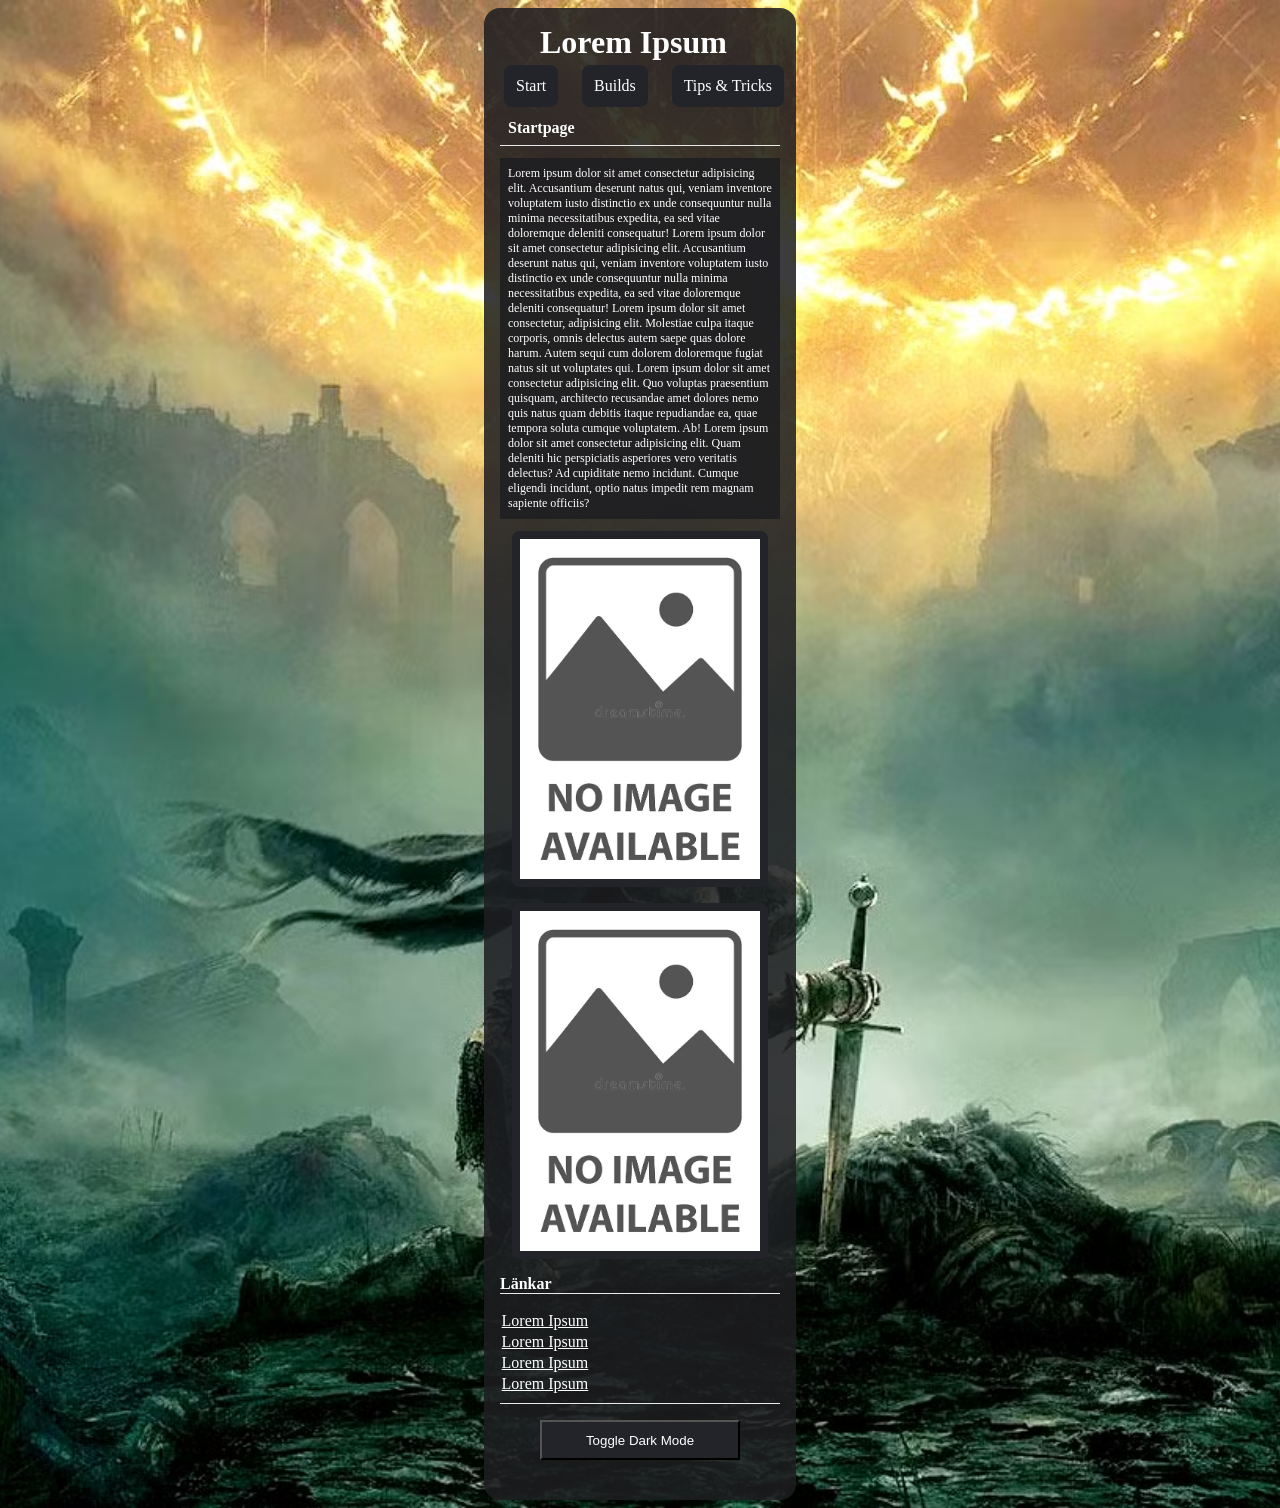
==== index.html @ 9a862c7d "Gjort klart css, för det mesta, och börjat på js" ====
<!DOCTYPE html>
<html lang="en">
<head>
    <meta charset="UTF-8">
    <meta name="viewport" content="width=device-width, initial-scale=1.0">
    <title>Document</title>
    <link rel="stylesheet" href="style.css">
    <script src="script.js"></script>
</head>
<body>
<div class="kontainer">
    <header>
        <h1>Lorem Ipsum</h1>
        <nav>
            <a href="#">Start</a>
            <a href="index-delsida.html"> Builds</a>
            <a href="#">Tips & Tricks</a>
        </nav>
        <h2>Startpage</h2>
    </header>
    <main>  
        <p>
            Lorem ipsum dolor sit amet consectetur adipisicing elit. Accusantium deserunt natus qui, veniam inventore voluptatem iusto distinctio ex unde consequuntur nulla minima necessitatibus expedita, ea sed vitae doloremque deleniti consequatur! Lorem ipsum dolor sit amet consectetur adipisicing elit. Accusantium deserunt natus qui, veniam inventore voluptatem iusto distinctio ex unde consequuntur nulla minima necessitatibus expedita, ea sed vitae doloremque deleniti consequatur! Lorem ipsum dolor sit amet consectetur, adipisicing elit. Molestiae culpa itaque corporis, omnis delectus autem saepe quas dolore harum. Autem sequi cum dolorem doloremque fugiat natus sit ut voluptates qui. Lorem ipsum dolor sit amet consectetur adipisicing elit. Quo voluptas praesentium quisquam, architecto recusandae amet dolores nemo quis natus quam debitis itaque repudiandae ea, quae tempora soluta cumque voluptatem. Ab! Lorem ipsum dolor sit amet consectetur adipisicing elit. Quam deleniti hic perspiciatis asperiores vero veritatis delectus? Ad cupiditate nemo incidunt. Cumque eligendi incidunt, optio natus impedit rem magnam sapiente officiis?
        </p>
        <div class="bilder">
            <img src="./bilder/no-image-available-icon-177641087.webp" alt="">
            <img src="./bilder/no-image-available-icon-177641087.webp" alt="">
        </div>
    </main>
    <footer>
        <h3>Länkar</h3>
        <div class="lankar">
            <a href="#">Lorem Ipsum</a>
            <a href="#">Lorem Ipsum</a>
            <a href="#">Lorem Ipsum</a>
            <a href="#">Lorem Ipsum</a>
        </div>
        <button onclick="toggleDarkMode()">Toggle Dark Mode</button>
    </footer>
</div>
</body>
</html>
---- style.css ----
:root{
    --main: rgb(35, 36, 42);
    --secondary: #1e1e21dc;
    --detail: #e9e9e9;
    --text: #fff;
 
}

/* sidans utseende */
html{
    font-size: 50%;
}
body{
    color: var(--text);
    background-image: url(./bilder/elden-ring-cover.avif);
    height: 100%;
    background-position: top;
    background-size: cover;
}
.kontainer{
    width: 35rem;
    margin: auto;
    background-color: var(--secondary);
    padding: 2rem;
    border-radius: 2rem;
}

/* header */
header{
    border-bottom: 0.2rem solid var(--detail);

}
header h1{
    margin: auto;
    width: 25rem;
    font-size: 4rem;
}
header nav{
    margin: auto;
    width: 35rem;
    display: flex;
    justify-content: space-between;
    padding: 0.5rem 0.5rem 0.5rem 0.5rem;
}

header nav a{
    background-color: var(--main);
    text-decoration: none;
    color: var(--text);
    padding: 1.5rem;
    font-size: 2rem;
    border-radius: 1rem;
}

header h2{
    width: 35rem;
    margin: auto;
    padding: 1rem;
    font-size: 2rem;
}

/* main */
main{
}
main p{
    background-color: var(--secondary);
    font-size: 1.5rem;
    padding: 1rem;
}
main img {
    width: 30rem;
    margin: auto;
    display: block;
    padding: 1rem;
    background-color: var(--main);
    border-radius: 1rem;
    margin-bottom: 2rem;
} 
/* footer */
footer{

}
footer h3{
    border-bottom: 0.2rem solid var(--detail);
    font-size: 2rem;
}
footer .lankar{
    padding-bottom: 1rem;
    border-bottom: 0.2rem solid var(--detail);
}
footer .lankar a{
    display: block;
    width: 100%;
    padding: 0.2rem;
    font-size: 2rem;
    color: var(--text);
}

footer button{
    margin: auto;
    margin-top: 2rem;
    display: flex;
    width: 25rem;
    height: 5rem;
    align-items: center;
    justify-content: center;
    color: var(--text);
    background-color: var(--main);
    margin-bottom: 3rem;
}
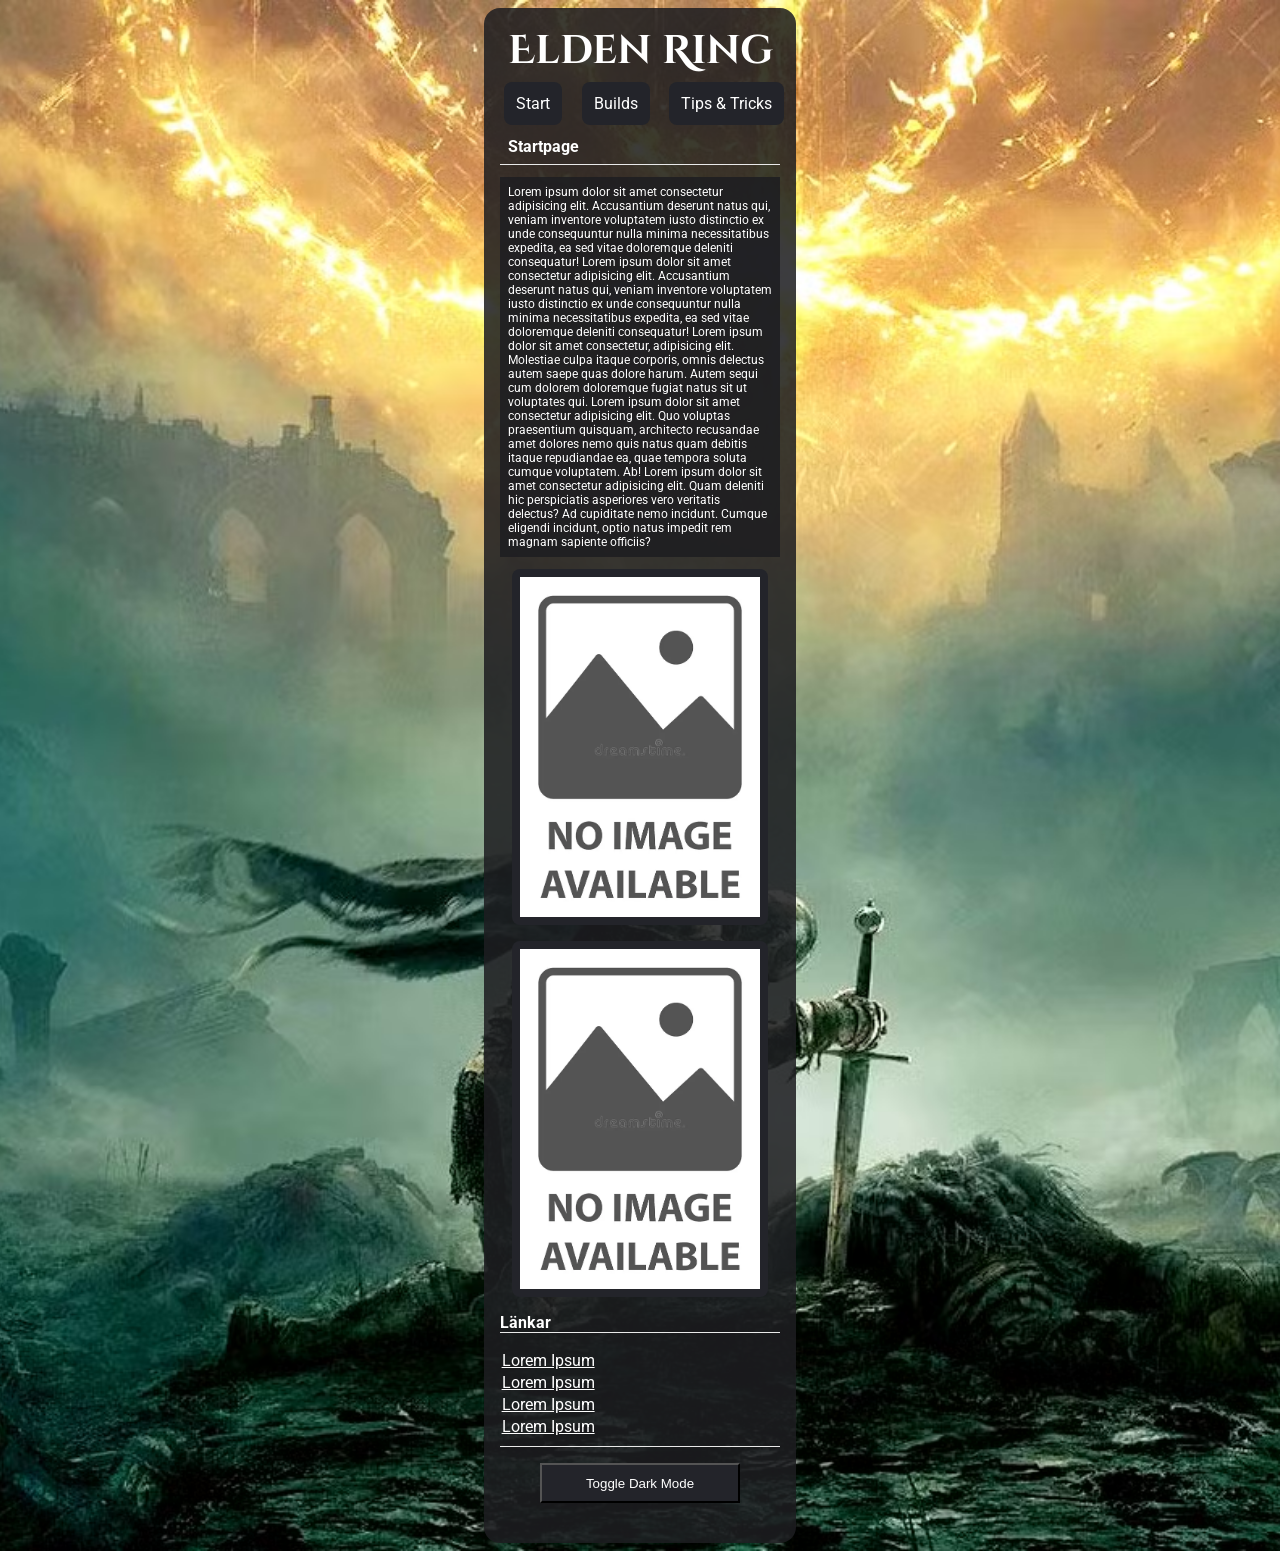
==== commit e922aaa5: "importerat och applicerat 2 nya fonter" ====
--- a/index.html
+++ b/index.html
@@ -10,7 +10,7 @@
 <body>
 <div class="kontainer">
     <header>
-        <h1>Lorem Ipsum</h1>
+        <h1>Elden Ring</h1>
         <nav>
             <a href="#">Start</a>
             <a href="index-delsida.html"> Builds</a>
--- a/style.css
+++ b/style.css
@@ -1,23 +1,29 @@
-:root{
-    --main: rgb(35, 36, 42);
-    --secondary: #1e1e21dc;
-    --detail: #e9e9e9;
+@import url('https://fonts.googleapis.com/css2?family=Cinzel+Decorative:wght@700&family=Roboto:ital,wght@0,100..900;1,100..900&display=swap');
+
+/* färger kontrolleras av script.js */
+:root {
+    --main: #fff;
+    --secondary: #fff;
+    --detail: #fff;
     --text: #fff;
- 
 }
 
 /* sidans utseende */
-html{
+html {
     font-size: 50%;
 }
-body{
+
+body {
     color: var(--text);
     background-image: url(./bilder/elden-ring-cover.avif);
     height: 100%;
     background-position: top;
     background-size: cover;
+
+    font-family: "Roboto", sans-serif;
 }
-.kontainer{
+
+.kontainer {
     width: 35rem;
     margin: auto;
     background-color: var(--secondary);
@@ -26,16 +32,21 @@
 }
 
 /* header */
-header{
+header {
     border-bottom: 0.2rem solid var(--detail);
 
 }
-header h1{
+
+header h1 {
     margin: auto;
-    width: 25rem;
-    font-size: 4rem;
+    width: 35rem;
+    font-size: 5rem;
+    text-align: center;
+
+    font-family: "Cinzel Decorative", serif;
 }
-header nav{
+
+header nav {
     margin: auto;
     width: 35rem;
     display: flex;
@@ -43,7 +54,7 @@
     padding: 0.5rem 0.5rem 0.5rem 0.5rem;
 }
 
-header nav a{
+header nav a {
     background-color: var(--main);
     text-decoration: none;
     color: var(--text);
@@ -52,7 +63,7 @@
     border-radius: 1rem;
 }
 
-header h2{
+header h2 {
     width: 35rem;
     margin: auto;
     padding: 1rem;
@@ -60,13 +71,14 @@
 }
 
 /* main */
-main{
-}
-main p{
+main {}
+
+main p {
     background-color: var(--secondary);
     font-size: 1.5rem;
     padding: 1rem;
 }
+
 main img {
     width: 30rem;
     margin: auto;
@@ -75,20 +87,22 @@
     background-color: var(--main);
     border-radius: 1rem;
     margin-bottom: 2rem;
-} 
+}
+
 /* footer */
-footer{
+footer {}
 
-}
-footer h3{
+footer h3 {
     border-bottom: 0.2rem solid var(--detail);
     font-size: 2rem;
 }
-footer .lankar{
+
+footer .lankar {
     padding-bottom: 1rem;
     border-bottom: 0.2rem solid var(--detail);
 }
-footer .lankar a{
+
+footer .lankar a {
     display: block;
     width: 100%;
     padding: 0.2rem;
@@ -96,7 +110,7 @@
     color: var(--text);
 }
 
-footer button{
+footer button {
     margin: auto;
     margin-top: 2rem;
     display: flex;
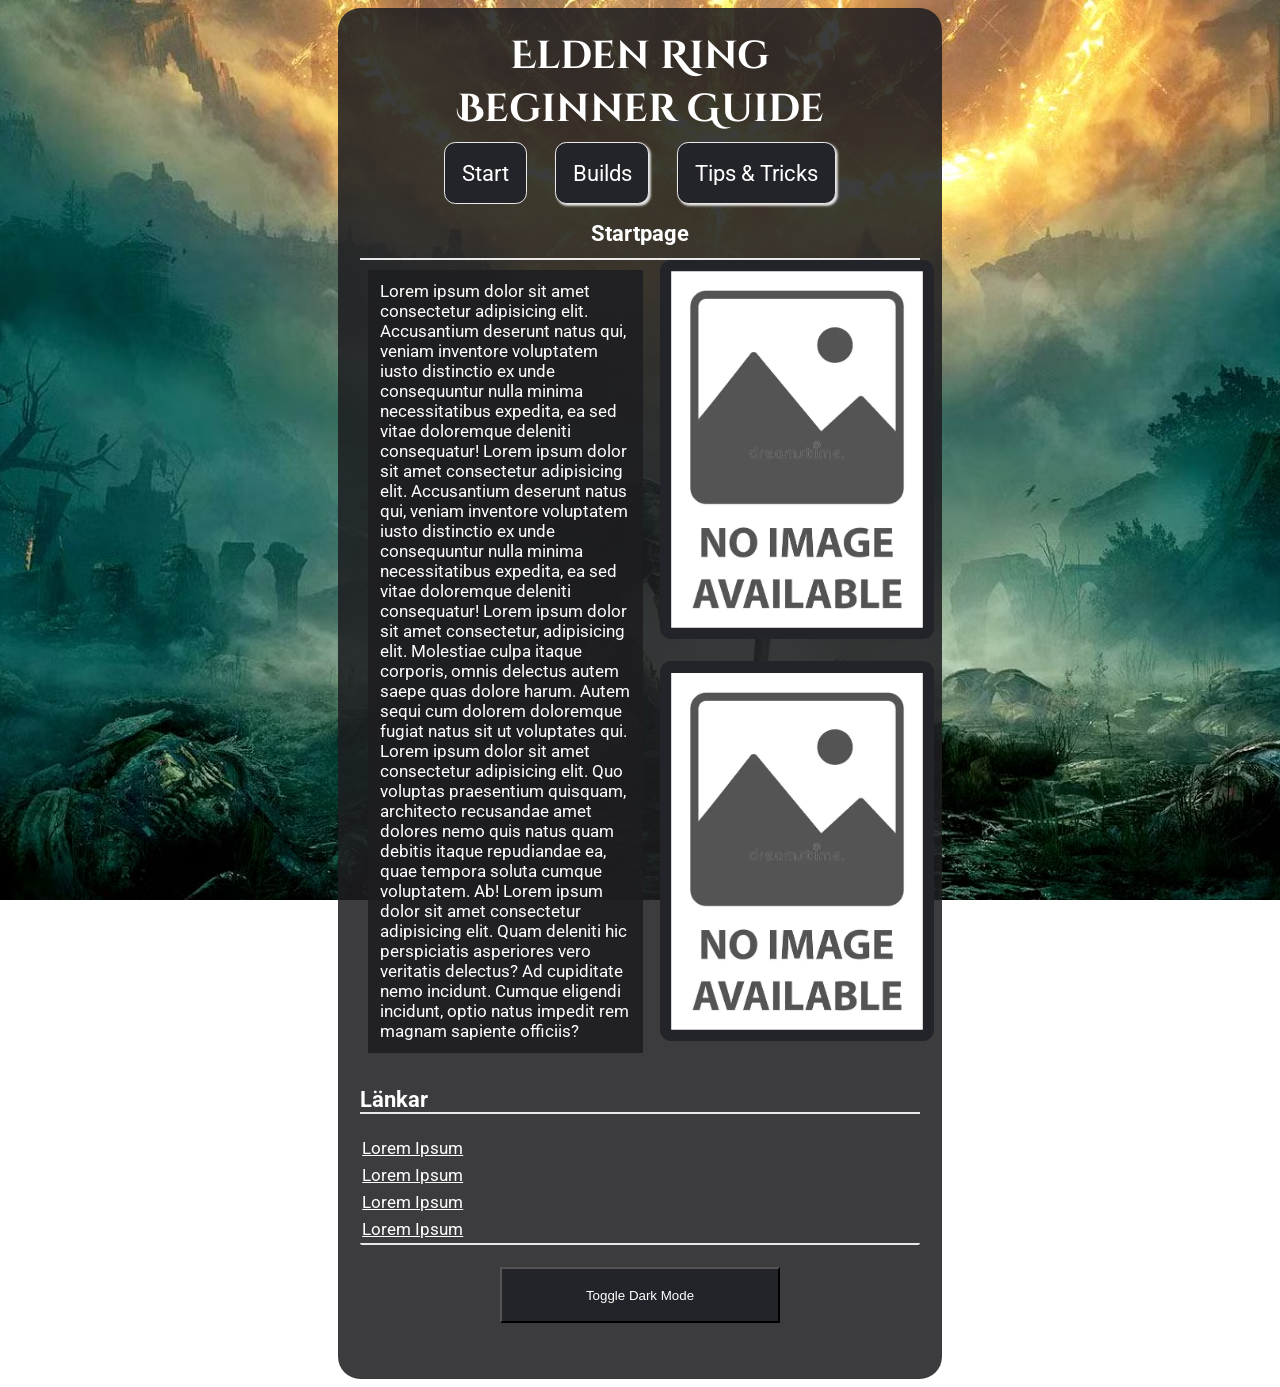
==== commit 06ab5e2f: "finslipat mina css-regler och jobbat på @media" ====
--- a/index.html
+++ b/index.html
@@ -5,21 +5,22 @@
     <meta name="viewport" content="width=device-width, initial-scale=1.0">
     <title>Document</title>
     <link rel="stylesheet" href="style.css">
+    <link rel="stylesheet" href="style2.css">
     <script src="script.js"></script>
 </head>
 <body>
 <div class="kontainer">
     <header>
-        <h1>Elden Ring</h1>
+        <h1>Elden Ring <br> Beginner Guide</h1>
         <nav>
-            <a href="#">Start</a>
-            <a href="index-delsida.html"> Builds</a>
-            <a href="#">Tips & Tricks</a>
+            <a class="aktiv" href="#">Start</a>
+            <a href="index-builds.html"> Builds</a>
+            <a href="index-tips&tricks.html">Tips & Tricks</a>
         </nav>
         <h2>Startpage</h2>
     </header>
     <main>  
-        <p>
+        <p class="text">
             Lorem ipsum dolor sit amet consectetur adipisicing elit. Accusantium deserunt natus qui, veniam inventore voluptatem iusto distinctio ex unde consequuntur nulla minima necessitatibus expedita, ea sed vitae doloremque deleniti consequatur! Lorem ipsum dolor sit amet consectetur adipisicing elit. Accusantium deserunt natus qui, veniam inventore voluptatem iusto distinctio ex unde consequuntur nulla minima necessitatibus expedita, ea sed vitae doloremque deleniti consequatur! Lorem ipsum dolor sit amet consectetur, adipisicing elit. Molestiae culpa itaque corporis, omnis delectus autem saepe quas dolore harum. Autem sequi cum dolorem doloremque fugiat natus sit ut voluptates qui. Lorem ipsum dolor sit amet consectetur adipisicing elit. Quo voluptas praesentium quisquam, architecto recusandae amet dolores nemo quis natus quam debitis itaque repudiandae ea, quae tempora soluta cumque voluptatem. Ab! Lorem ipsum dolor sit amet consectetur adipisicing elit. Quam deleniti hic perspiciatis asperiores vero veritatis delectus? Ad cupiditate nemo incidunt. Cumque eligendi incidunt, optio natus impedit rem magnam sapiente officiis?
         </p>
         <div class="bilder">
--- a/style.css
+++ b/style.css
@@ -1,6 +1,6 @@
 @import url('https://fonts.googleapis.com/css2?family=Cinzel+Decorative:wght@700&family=Roboto:ital,wght@0,100..900;1,100..900&display=swap');
 
-/* färger kontrolleras av script.js */
+/* färger hanteras av script.js */
 :root {
     --main: #fff;
     --secondary: #fff;
@@ -15,12 +15,12 @@
 
 body {
     color: var(--text);
-    background-image: url(./bilder/elden-ring-cover.avif);
     height: 100%;
     background-position: top;
     background-size: cover;
-
+    background-attachment: fixed;
     font-family: "Roboto", sans-serif;
+    background-image: url(./bilder/elden-ring-cover.avif);
 }
 
 .kontainer {
@@ -34,15 +34,13 @@
 /* header */
 header {
     border-bottom: 0.2rem solid var(--detail);
-
 }
 
 header h1 {
     margin: auto;
     width: 35rem;
-    font-size: 5rem;
+    font-size: 3.5rem;
     text-align: center;
-
     font-family: "Cinzel Decorative", serif;
 }
 
@@ -61,13 +59,24 @@
     padding: 1.5rem;
     font-size: 2rem;
     border-radius: 1rem;
+    box-shadow: 0.15rem 0.15rem 0.2rem var(--detail);
+    border: 0.1rem solid var(--detail);
 }
+
+header nav .aktiv{
+    box-shadow: 0rem 0rem 0rem #fff;
+}
+header nav a:hover{
+    box-shadow: 0rem 0rem 0rem #fff;
+}
+
 
 header h2 {
     width: 35rem;
     margin: auto;
     padding: 1rem;
     font-size: 2rem;
+    text-align: center;
 }
 
 /* main */
@@ -80,7 +89,7 @@
 }
 
 main img {
-    width: 30rem;
+    width: 95%;
     margin: auto;
     display: block;
     padding: 1rem;
@@ -88,6 +97,19 @@
     border-radius: 1rem;
     margin-bottom: 2rem;
 }
+
+main .boxes .box{
+    border-top: 0.2rem solid var(--detail);
+}
+
+main .boxes .box h3{
+    font-size: 2rem;
+}
+
+main .boxes .box p{
+    
+}
+
 
 /* footer */
 footer {}
@@ -98,16 +120,17 @@
 }
 
 footer .lankar {
-    padding-bottom: 1rem;
     border-bottom: 0.2rem solid var(--detail);
+    border-radius: 0.2rem;
 }
 
 footer .lankar a {
     display: block;
     width: 100%;
     padding: 0.2rem;
-    font-size: 2rem;
+    font-size: 1.5rem;
     color: var(--text);
+    margin-bottom: 0.2rem;
 }
 
 footer button {
@@ -121,4 +144,25 @@
     color: var(--text);
     background-color: var(--main);
     margin-bottom: 3rem;
-}+}
+
+/* Media */
+@media (min-width: 767px){
+    html{
+        font-size: 60%;
+    }
+    .kontainer {
+        width: 50rem;
+    }
+}
+
+@media (min-width: 1024px){
+    html{
+        font-size: 70%;
+    }
+}
+@media (min-width: 1440px){
+    html{
+        font-size: 100%;
+    }
+}
--- a/style2.css
+++ b/style2.css
@@ -0,0 +1,32 @@
+@media (min-width: 767px){
+    main{
+        
+    }
+    main p {
+
+    }
+    main .bilder {
+        display: flex;
+    }
+    main .bilder img{
+        width: 45%;
+    }
+}
+@media (min-width: 1024px){
+    main{
+        grid-template-columns: 1fr 1fr;
+        display: flex;
+    }
+    main p {
+        width: 45%;
+        margin: auto;
+    }
+    main .bilder {
+        width: 45%;
+        margin: auto;
+        display: block;
+    }
+        main .bilder img{
+        width: 100%;
+    }
+}
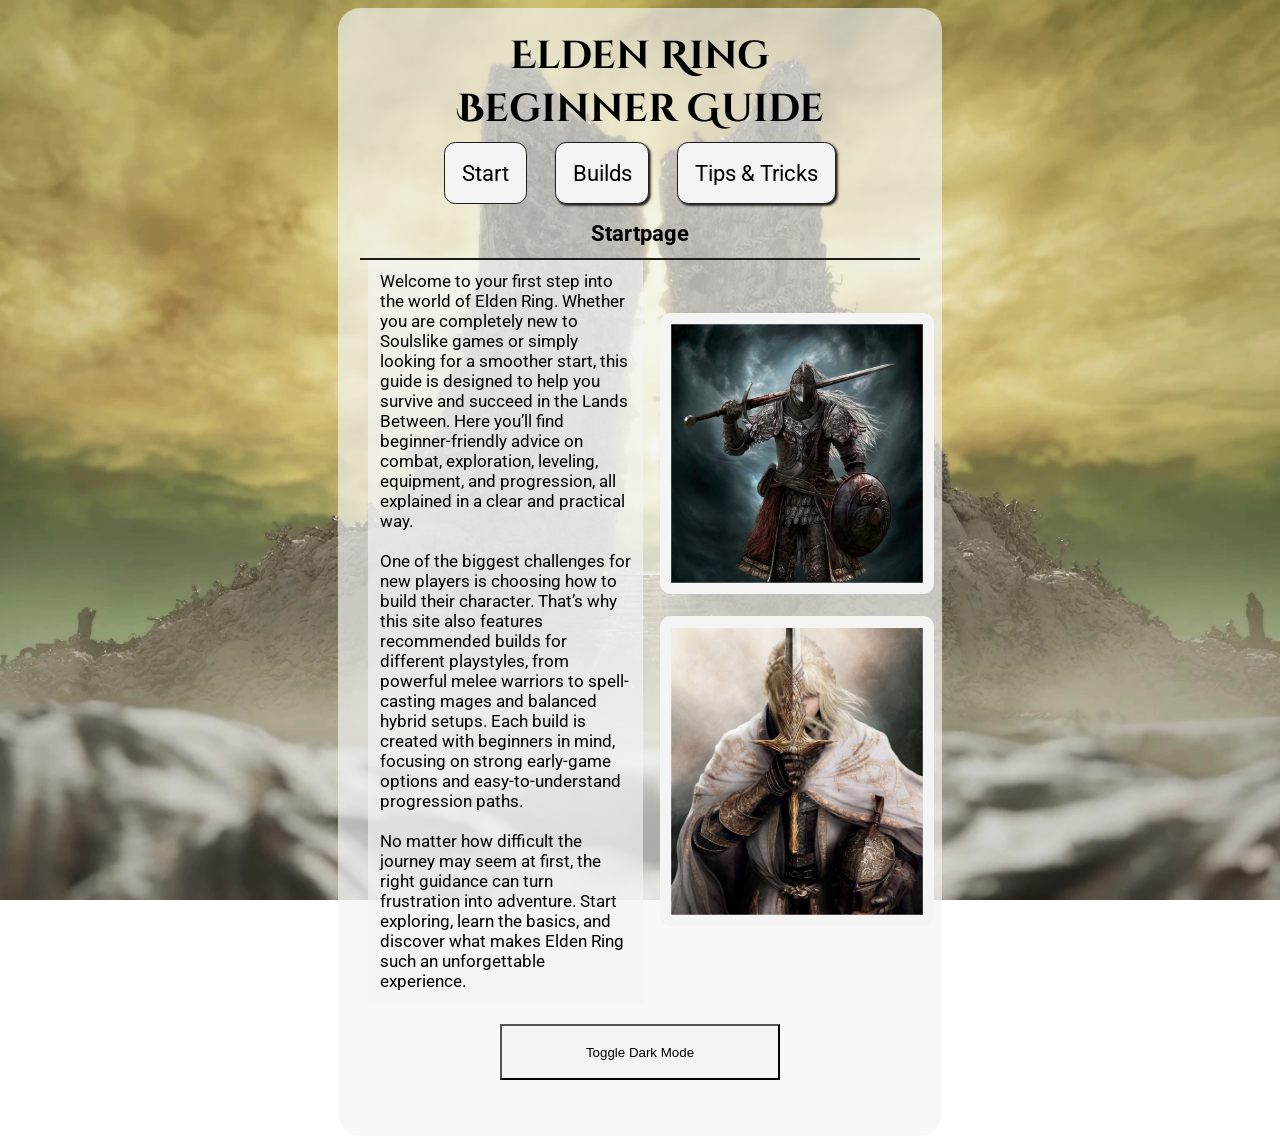
==== commit f12ffb47: "har lagt till bilder och text. Har dessutom gjort så att dark/light mode bevaras nät man byter sida/" ====
--- a/index.html
+++ b/index.html
@@ -1,43 +1,50 @@
 <!DOCTYPE html>
 <html lang="en">
+
 <head>
     <meta charset="UTF-8">
     <meta name="viewport" content="width=device-width, initial-scale=1.0">
     <title>Document</title>
     <link rel="stylesheet" href="style.css">
     <link rel="stylesheet" href="style2.css">
-    <script src="script.js"></script>
 </head>
+
 <body>
-<div class="kontainer">
-    <header>
-        <h1>Elden Ring <br> Beginner Guide</h1>
-        <nav>
-            <a class="aktiv" href="#">Start</a>
-            <a href="index-builds.html"> Builds</a>
-            <a href="index-tips&tricks.html">Tips & Tricks</a>
-        </nav>
-        <h2>Startpage</h2>
-    </header>
-    <main>  
-        <p class="text">
-            Lorem ipsum dolor sit amet consectetur adipisicing elit. Accusantium deserunt natus qui, veniam inventore voluptatem iusto distinctio ex unde consequuntur nulla minima necessitatibus expedita, ea sed vitae doloremque deleniti consequatur! Lorem ipsum dolor sit amet consectetur adipisicing elit. Accusantium deserunt natus qui, veniam inventore voluptatem iusto distinctio ex unde consequuntur nulla minima necessitatibus expedita, ea sed vitae doloremque deleniti consequatur! Lorem ipsum dolor sit amet consectetur, adipisicing elit. Molestiae culpa itaque corporis, omnis delectus autem saepe quas dolore harum. Autem sequi cum dolorem doloremque fugiat natus sit ut voluptates qui. Lorem ipsum dolor sit amet consectetur adipisicing elit. Quo voluptas praesentium quisquam, architecto recusandae amet dolores nemo quis natus quam debitis itaque repudiandae ea, quae tempora soluta cumque voluptatem. Ab! Lorem ipsum dolor sit amet consectetur adipisicing elit. Quam deleniti hic perspiciatis asperiores vero veritatis delectus? Ad cupiditate nemo incidunt. Cumque eligendi incidunt, optio natus impedit rem magnam sapiente officiis?
-        </p>
-        <div class="bilder">
-            <img src="./bilder/no-image-available-icon-177641087.webp" alt="">
-            <img src="./bilder/no-image-available-icon-177641087.webp" alt="">
-        </div>
-    </main>
-    <footer>
-        <h3>Länkar</h3>
-        <div class="lankar">
-            <a href="#">Lorem Ipsum</a>
-            <a href="#">Lorem Ipsum</a>
-            <a href="#">Lorem Ipsum</a>
-            <a href="#">Lorem Ipsum</a>
-        </div>
-        <button onclick="toggleDarkMode()">Toggle Dark Mode</button>
-    </footer>
-</div>
+    <div class="kontainer">
+        <header>
+            <h1>Elden Ring <br> Beginner Guide</h1>
+            <nav>
+                <a class="aktiv" href="#">Start</a>
+                <a href="index-builds.html"> Builds</a>
+                <a href="index-tips&tricks.html">Tips & Tricks</a>
+            </nav>
+            <h2>Startpage</h2>
+        </header>
+        <main>
+            <p class="text">
+                Welcome to your first step into the world of Elden Ring. Whether you are completely new to Soulslike
+                games or simply looking for a smoother start, this guide is designed to help you survive and succeed in
+                the Lands Between. Here you’ll find beginner-friendly advice on combat, exploration, leveling,
+                equipment, and progression, all explained in a clear and practical way.
+                <br> <br>
+                One of the biggest challenges for new players is choosing how to build their character. That’s why this
+                site also features recommended builds for different playstyles, from powerful melee warriors to
+                spell-casting mages and balanced hybrid setups. Each build is created with beginners in mind, focusing
+                on strong early-game options and easy-to-understand progression paths.
+                <br> <br>
+                No matter how difficult the journey may seem at first, the right guidance can turn frustration into
+                adventure. Start exploring, learn the basics, and discover what makes Elden Ring such an unforgettable
+                experience.
+            <div class="bilder">
+                <img src="./bilder/Raging Wolf Armor Promo Art - Elden Ring Art Gallery.jpg" alt="Elden Ring Raging Wolf">
+                <img src="./bilder/elden_ring_leda2.jpg" alt="Elden Ring Leda">
+            </div>
+        </main>
+        <footer>
+            <button onclick="toggleDarkMode()">Toggle Dark Mode</button>
+        </footer>
+    </div>
 </body>
+<script src="script.js"></script>
+
 </html>
--- a/style.css
+++ b/style.css
@@ -14,13 +14,13 @@
 }
 
 body {
+    /* bakgrund hanteras av script.js */
     color: var(--text);
     height: 100%;
     background-position: top;
     background-size: cover;
     background-attachment: fixed;
     font-family: "Roboto", sans-serif;
-    background-image: url(./bilder/elden-ring-cover.avif);
 }
 
 .kontainer {
@@ -63,10 +63,11 @@
     border: 0.1rem solid var(--detail);
 }
 
-header nav .aktiv{
+header nav .aktiv {
     box-shadow: 0rem 0rem 0rem #fff;
 }
-header nav a:hover{
+
+header nav a:hover {
     box-shadow: 0rem 0rem 0rem #fff;
 }
 
@@ -98,16 +99,21 @@
     margin-bottom: 2rem;
 }
 
-main .boxes .box{
+main .boxes .box {
     border-top: 0.2rem solid var(--detail);
 }
 
-main .boxes .box h3{
+main .boxes .box h3 {
     font-size: 2rem;
+    padding: 0.1rem;
 }
 
-main .boxes .box p{
-    
+main .boxes .box p {
+    font-size: 1.2rem;
+}
+
+main .boxes .box br {
+
 }
 
 
@@ -147,22 +153,24 @@
 }
 
 /* Media */
-@media (min-width: 767px){
-    html{
+@media (min-width: 767px) {
+    html {
         font-size: 60%;
     }
+
     .kontainer {
         width: 50rem;
     }
 }
 
-@media (min-width: 1024px){
-    html{
+@media (min-width: 1024px) {
+    html {
         font-size: 70%;
     }
 }
-@media (min-width: 1440px){
-    html{
+
+@media (min-width: 1440px) {
+    html {
         font-size: 100%;
     }
-}
+}
--- a/style2.css
+++ b/style2.css
@@ -14,7 +14,6 @@
 }
 @media (min-width: 1024px){
     main{
-        grid-template-columns: 1fr 1fr;
         display: flex;
     }
     main p {
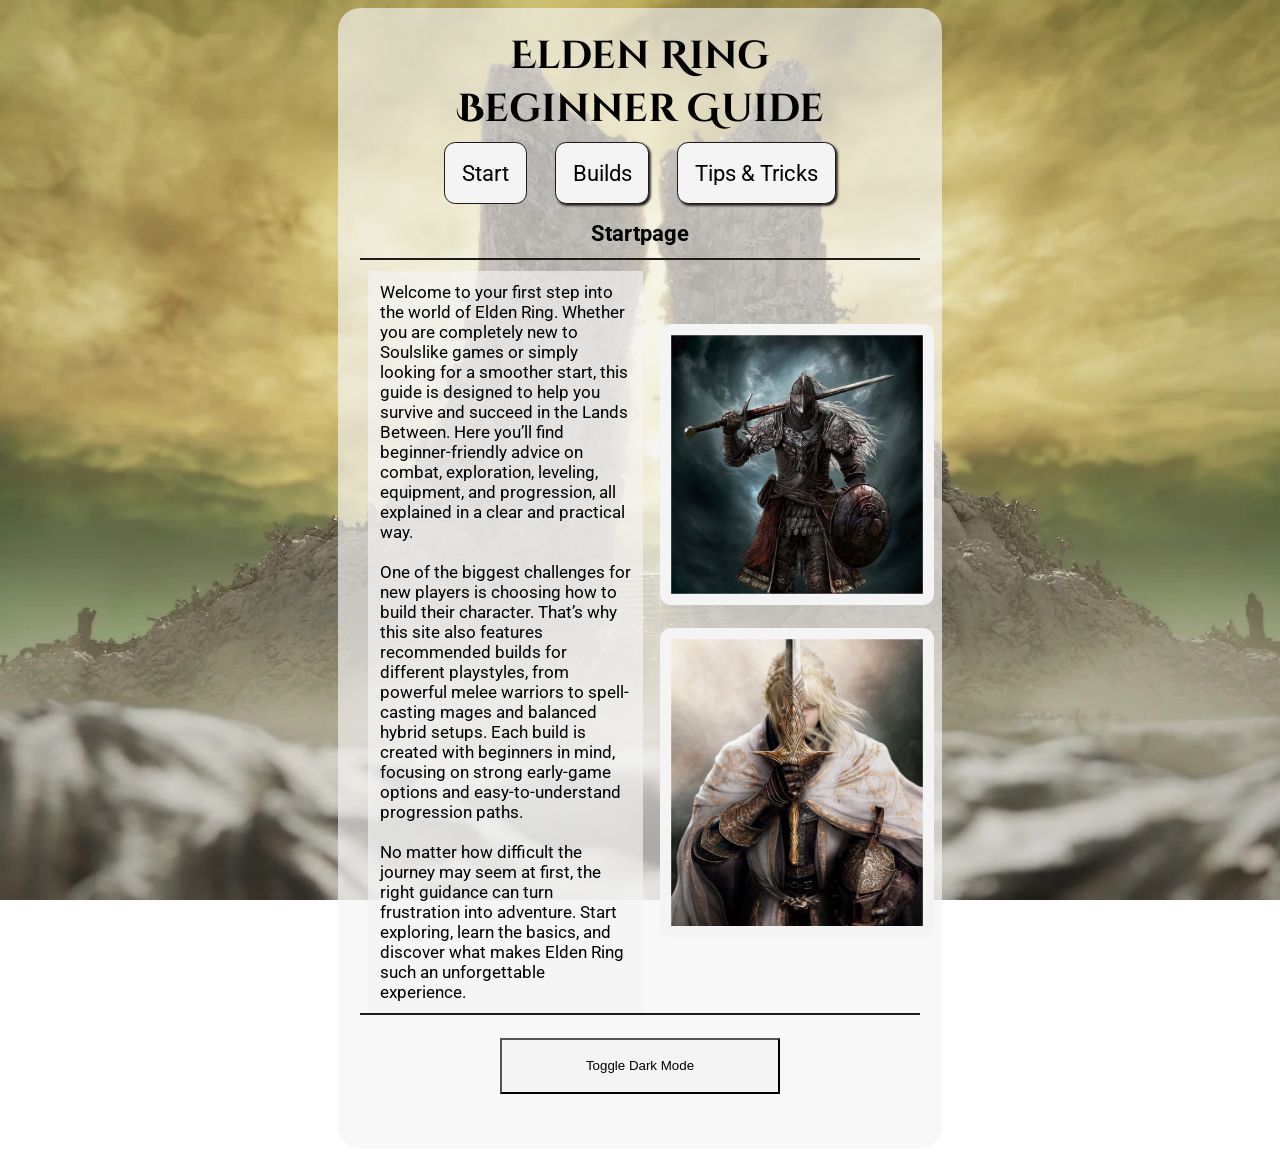
==== commit f307c3a0: "sista commit" ====
--- a/index.html
+++ b/index.html
@@ -4,7 +4,7 @@
 <head>
     <meta charset="UTF-8">
     <meta name="viewport" content="width=device-width, initial-scale=1.0">
-    <title>Document</title>
+    <title>Elden Ring Beginners Guide</title>
     <link rel="stylesheet" href="style.css">
     <link rel="stylesheet" href="style2.css">
 </head>
@@ -36,8 +36,8 @@
                 adventure. Start exploring, learn the basics, and discover what makes Elden Ring such an unforgettable
                 experience.
             <div class="bilder">
-                <img src="./bilder/Raging Wolf Armor Promo Art - Elden Ring Art Gallery.jpg" alt="Elden Ring Raging Wolf">
-                <img src="./bilder/elden_ring_leda2.jpg" alt="Elden Ring Leda">
+                <img src="./bilder/Raging Wolf Armor Promo Art - Elden Ring Art Gallery.webp" alt="Elden Ring Raging Wolf">
+                <img src="./bilder/elden_ring_leda2.webp" alt="Elden Ring Leda">
             </div>
         </main>
         <footer>
--- a/style.css
+++ b/style.css
@@ -34,6 +34,7 @@
 /* header */
 header {
     border-bottom: 0.2rem solid var(--detail);
+    margin-bottom: 1rem;
 }
 
 header h1 {
@@ -81,7 +82,9 @@
 }
 
 /* main */
-main {}
+main {
+    border-bottom: 0.2rem solid var(--detail);
+}
 
 main p {
     background-color: var(--secondary);
@@ -112,9 +115,7 @@
     font-size: 1.2rem;
 }
 
-main .boxes .box br {
-
-}
+main .boxes .box br {}
 
 
 /* footer */
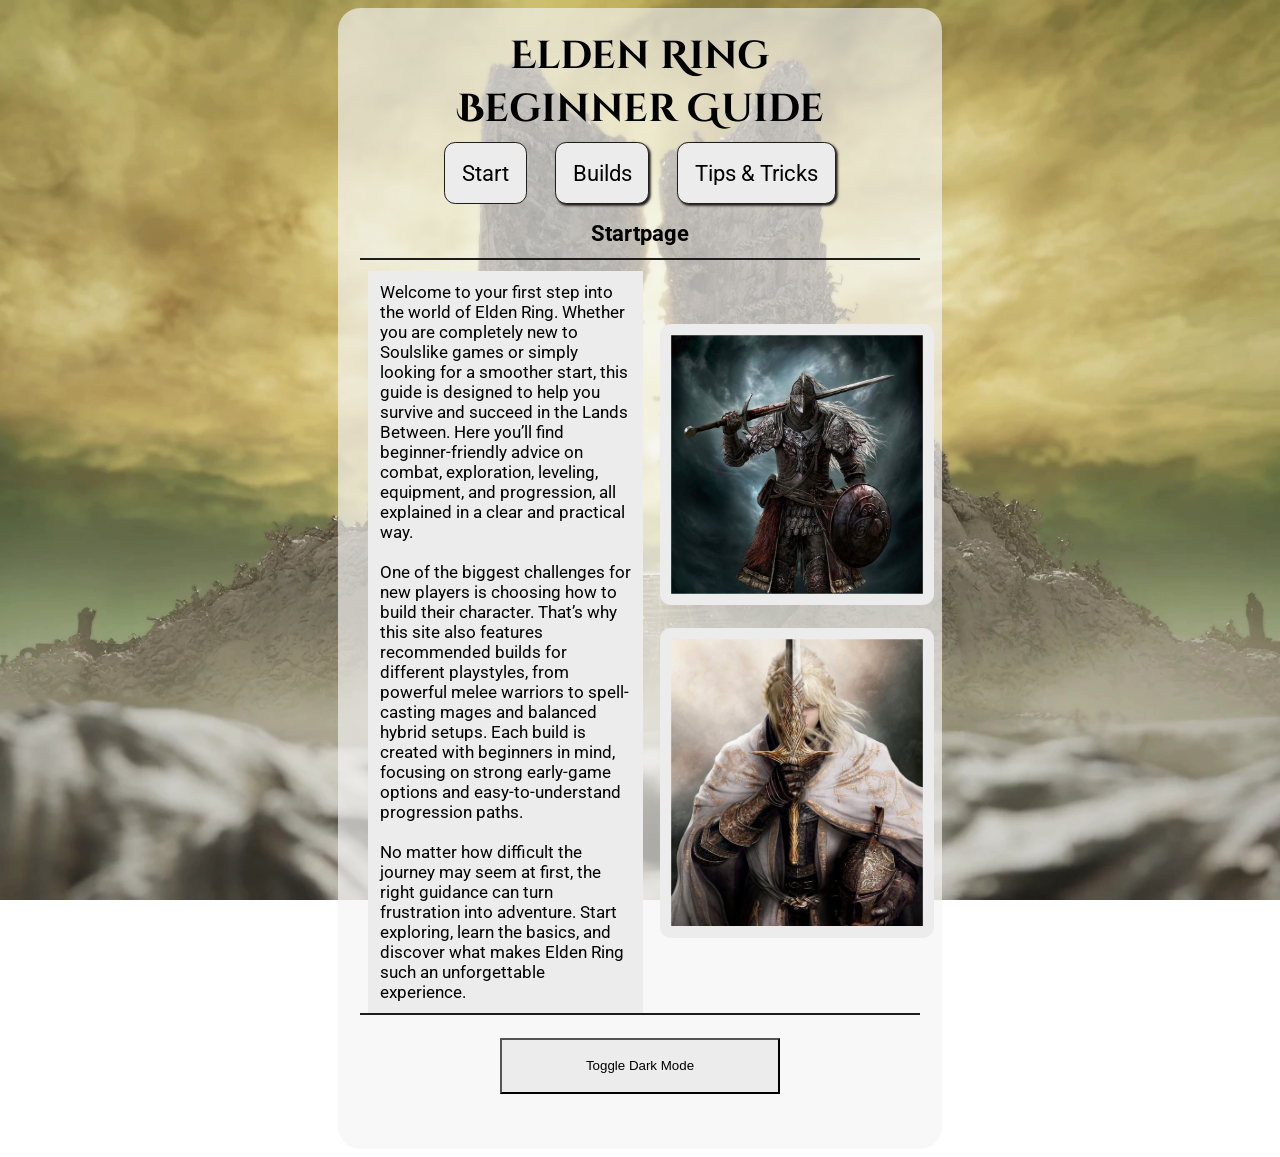
==== commit a17bd3c5: "fixat wec validator klagomål" ====
--- a/index.html
+++ b/index.html
@@ -1,12 +1,13 @@
 <!DOCTYPE html>
 <html lang="en">
-
-<head>
-    <meta charset="UTF-8">
-    <meta name="viewport" content="width=device-width, initial-scale=1.0">
-    <title>Elden Ring Beginners Guide</title>
-    <link rel="stylesheet" href="style.css">
-    <link rel="stylesheet" href="style2.css">
+    
+    <head>
+        <meta charset="UTF-8">
+        <meta name="viewport" content="width=device-width, initial-scale=1.0">
+        <title>Elden Ring Beginners Guide</title>
+        <link rel="stylesheet" href="style.css">
+        <link rel="stylesheet" href="style2.css">
+        <script defer src="script.js"></script>
 </head>
 
 <body>
@@ -36,7 +37,7 @@
                 adventure. Start exploring, learn the basics, and discover what makes Elden Ring such an unforgettable
                 experience.
             <div class="bilder">
-                <img src="./bilder/Raging Wolf Armor Promo Art - Elden Ring Art Gallery.webp" alt="Elden Ring Raging Wolf">
+                <img src="./bilder/Raging_Wolf_Armor_Promo_Art-Elden_Ring_Art_Gallery.webp" alt="Elden Ring Raging Wolf">
                 <img src="./bilder/elden_ring_leda2.webp" alt="Elden Ring Leda">
             </div>
         </main>
@@ -45,6 +46,5 @@
         </footer>
     </div>
 </body>
-<script src="script.js"></script>
 
 </html>
--- a/style.css
+++ b/style.css
@@ -87,7 +87,7 @@
 }
 
 main p {
-    background-color: var(--secondary);
+    background-color: var(--main);
     font-size: 1.5rem;
     padding: 1rem;
 }
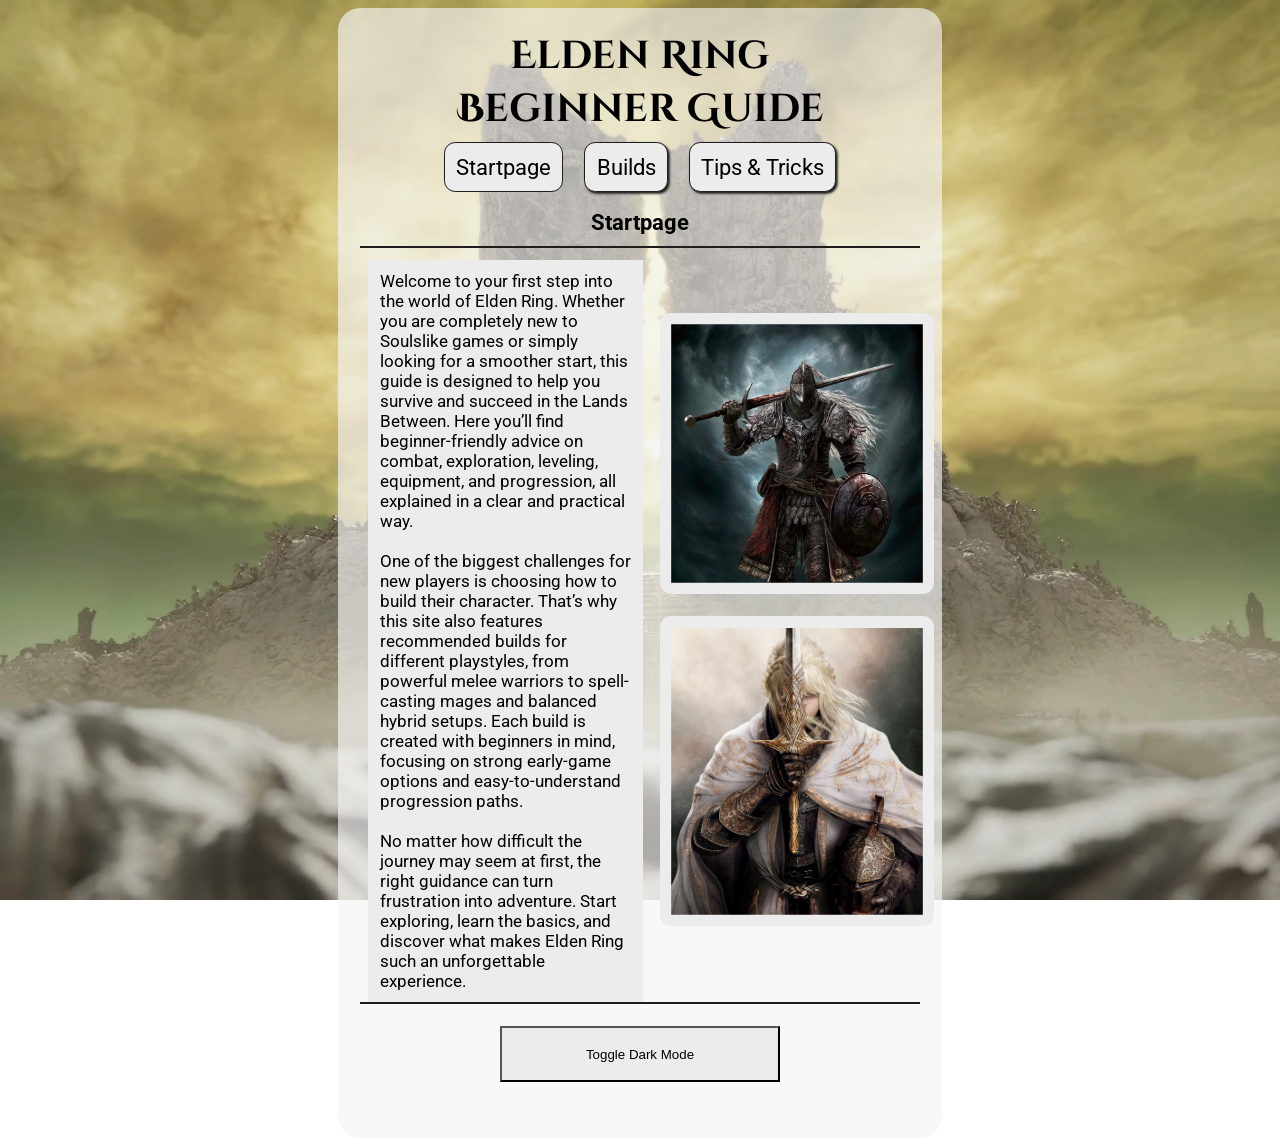
==== commit 4903774c: "Tagit bort tomma css-regler" ====
--- a/index.html
+++ b/index.html
@@ -15,7 +15,7 @@
         <header>
             <h1>Elden Ring <br> Beginner Guide</h1>
             <nav>
-                <a class="aktiv" href="#">Start</a>
+                <a class="aktiv" href="#">Startpage</a>
                 <a href="index-builds.html"> Builds</a>
                 <a href="index-tips&tricks.html">Tips & Tricks</a>
             </nav>
--- a/style.css
+++ b/style.css
@@ -57,7 +57,7 @@
     background-color: var(--main);
     text-decoration: none;
     color: var(--text);
-    padding: 1.5rem;
+    padding: 1rem;
     font-size: 2rem;
     border-radius: 1rem;
     box-shadow: 0.15rem 0.15rem 0.2rem var(--detail);
@@ -114,9 +114,6 @@
 main .boxes .box p {
     font-size: 1.2rem;
 }
-
-main .boxes .box br {}
-
 
 /* footer */
 footer {}
--- a/style2.css
+++ b/style2.css
@@ -1,10 +1,4 @@
 @media (min-width: 767px){
-    main{
-        
-    }
-    main p {
-
-    }
     main .bilder {
         display: flex;
     }
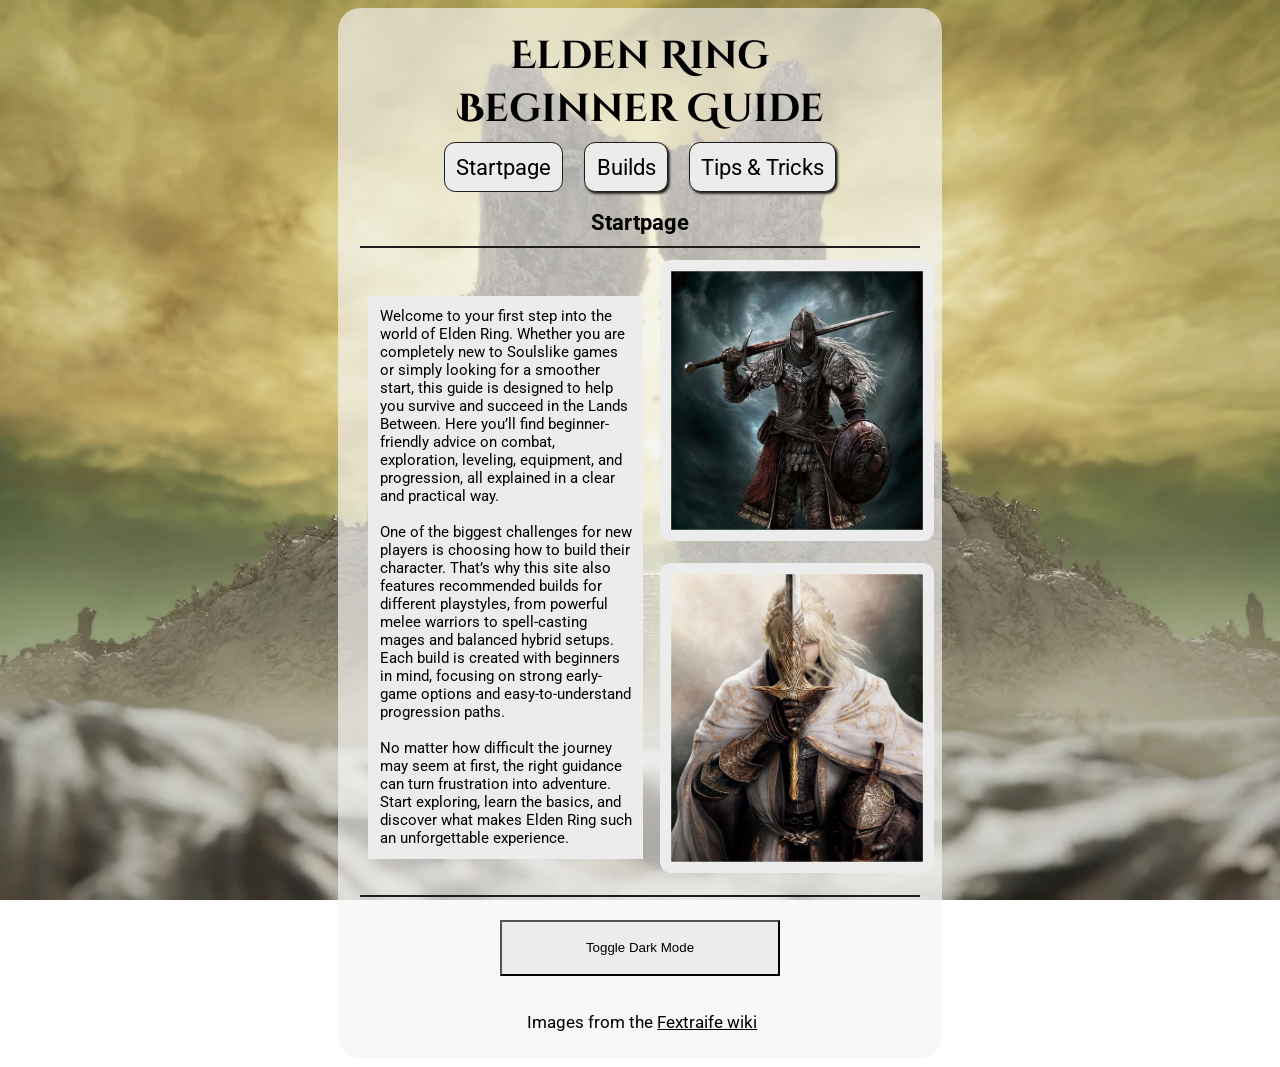
==== commit 0b0e8218: "små justeringar" ====
--- a/index.html
+++ b/index.html
@@ -43,6 +43,7 @@
         </main>
         <footer>
             <button onclick="toggleDarkMode()">Toggle Dark Mode</button>
+            <p>Images from the <a href="https://eldenring.wiki.fextralife.com/Elden+Ring+Wiki">Fextraife wiki</a></p>
         </footer>
     </div>
 </body>
--- a/style.css
+++ b/style.css
@@ -88,7 +88,7 @@
 
 main p {
     background-color: var(--main);
-    font-size: 1.5rem;
+    font-size: 1.3rem;
     padding: 1rem;
 }
 
@@ -123,18 +123,20 @@
     font-size: 2rem;
 }
 
-footer .lankar {
-    border-bottom: 0.2rem solid var(--detail);
-    border-radius: 0.2rem;
-}
 
-footer .lankar a {
+
+footer p  {
+    margin: auto;
     display: block;
     width: 100%;
     padding: 0.2rem;
     font-size: 1.5rem;
     color: var(--text);
     margin-bottom: 0.2rem;
+    text-align: center;
+}
+footer p a{
+    color: var(--text);
 }
 
 footer button {
